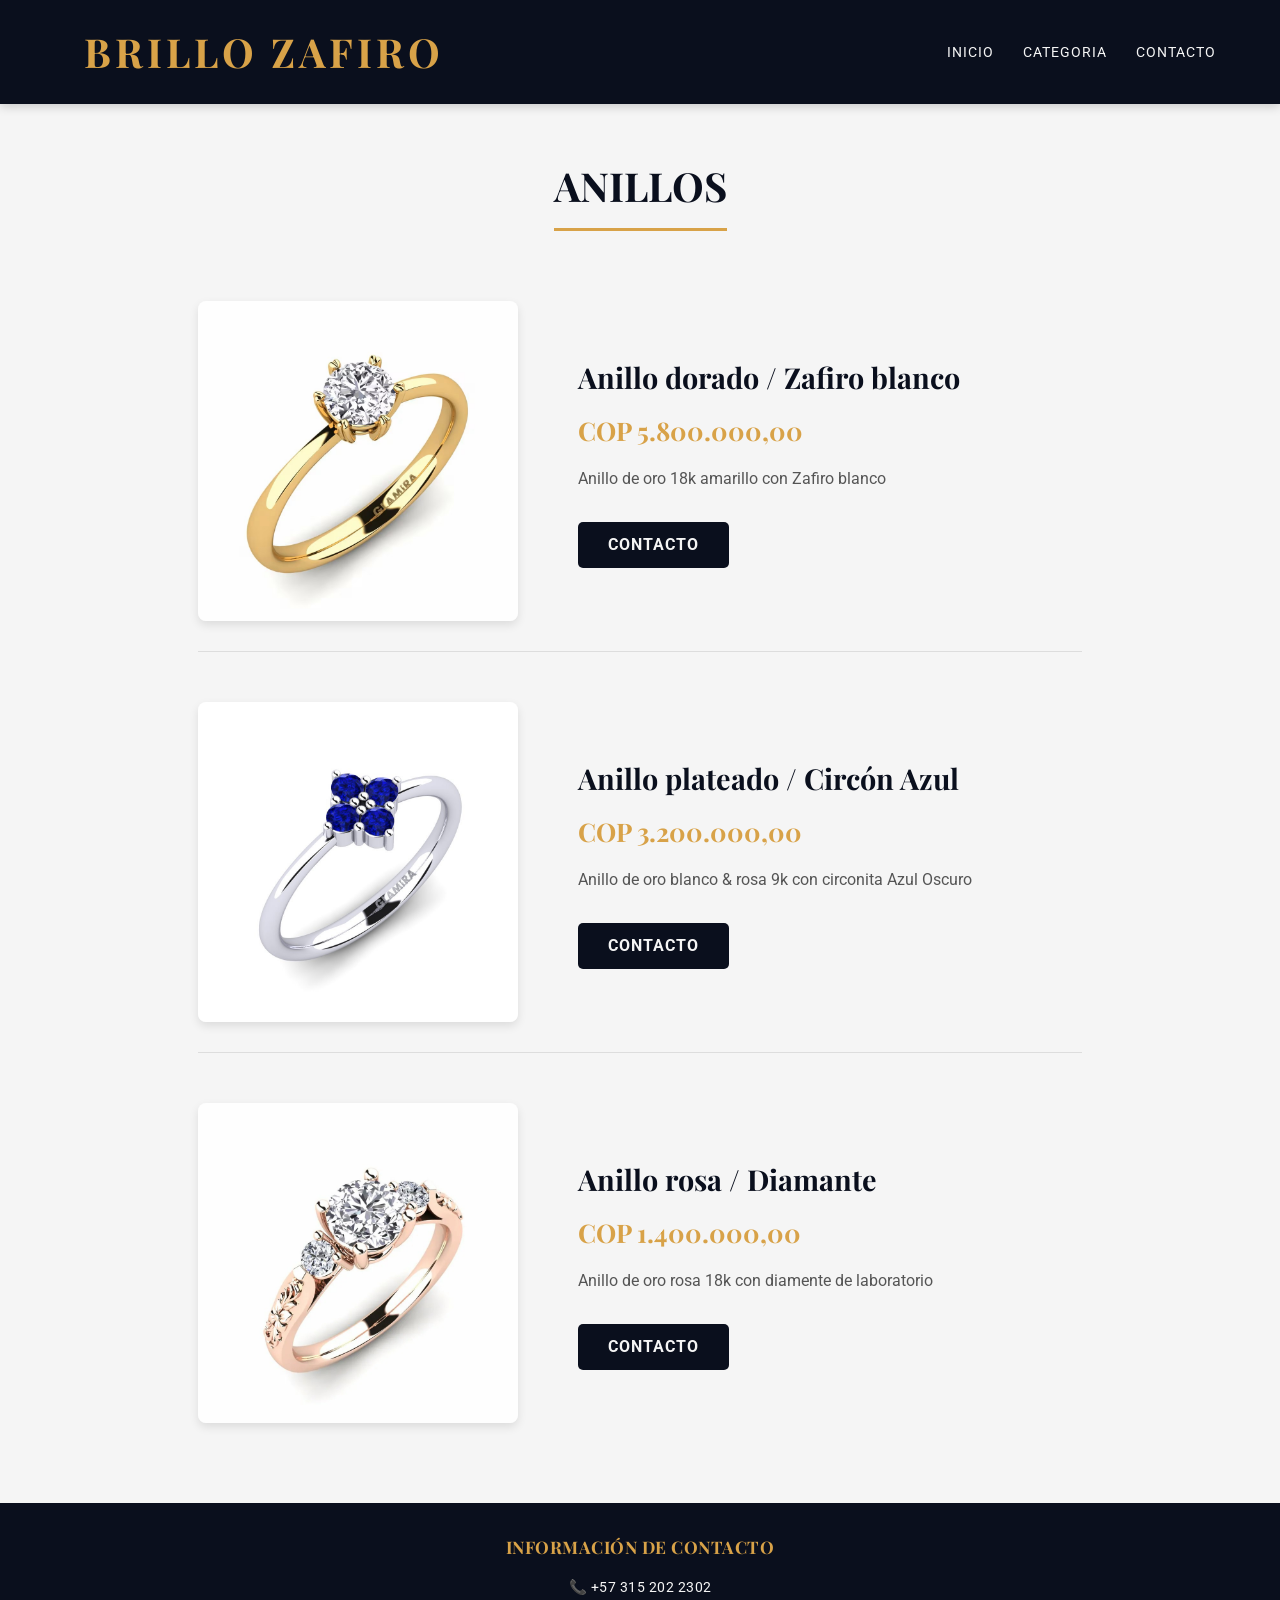
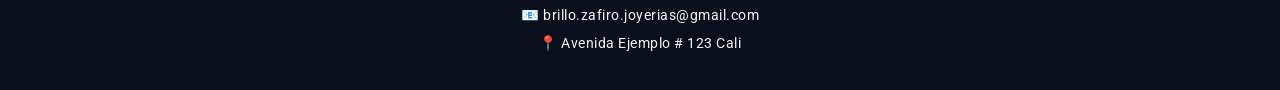
==== anillos.html @ 5e61fccf "Versión inicial del sitio" ====
<!DOCTYPE html>
<html lang="es">
<head>
    
    <meta charset="UTF-8">
    
    <meta name="viewport" content="width=device-width, initial-scale=1.0">
    
    <title>Brillo Zafiro - Anillos</title>
    
    <link rel="stylesheet" href="styles.css">
    
    <link href="https://fonts.googleapis.com/css2?family=Playfair+Display:wght@400;700&family=Roboto:wght@300;400&display=swap" rel="stylesheet">
</head>
<body>
    
    <header class="header">
        
        <div class="brand">BRILLO ZAFIRO</div>
        
        <nav class="nav">
            
            <a href="index.html">INICIO</a>
            
            <a href="categorias.html">CATEGORIA</a>
            
            <a href="contacto.html">CONTACTO</a>
            
        </nav>
        
    </header>
    
    
    <main id="content">
        
        <section class="product-list">
            
            <h1 class="page-title">ANILLOS</h1>
            
            
            <div class="product-detail-item">
                
                <img src="img/anillo-zafiro.jpg" alt="Anillo dorado / Zafiro blanco">
                <div class="product-text">
                    
                    <h2>Anillo dorado / Zafiro blanco</h2>
                    
                    <p class="price">COP 5.800.000,00</p>
                    
                    <p class="description">Anillo de oro 18k amarillo con Zafiro blanco</p>
                    
                    <a href="contacto.html" class="btn contact-btn">CONTACTO</a>
                    
                </div>
                
            </div>
            
            
            <div class="product-detail-item">
                
                <img src="img/anillo-circon.jpg" alt="Anillo plateado / Circón Azul">
                <div class="product-text">
                    
                    <h2>Anillo plateado / Circón Azul</h2>
                    
                    <p class="price">COP 3.200.000,00</p>
                    
                    <p class="description">Anillo de oro blanco & rosa 9k con circonita Azul Oscuro</p>
                    
                    <a href="contacto.html" class="btn contact-btn">CONTACTO</a>
                    
                </div>
                
            </div>
            
            
            <div class="product-detail-item">
                
                <img src="img/anillo-diamante.jpg" alt="Anillo rosa / Diamante">
                <div class="product-text">
                    
                    <h2>Anillo rosa / Diamante</h2>
                    
                    <p class="price">COP 1.400.000,00</p>
                    
                    <p class="description">Anillo de oro rosa 18k con diamente de laboratorio</p>
                    
                    <a href="contacto.html" class="btn contact-btn">CONTACTO</a>
                    
                </div>
                
            </div>
            
        </section>
        
    </main>
    
    
    <footer class="contact-info">
        
        <h3>INFORMACIÓN DE CONTACTO</h3>
        <p>📞 +57 315 202 2302</p>
        <p>📧 brillo.zafiro.joyerias@gmail.com</p>
        <p>📍 Avenida Ejemplo # 123 Cali</p>
    </footer>
</body>
</html>
---- styles.css ----
/* --- 1. Variables y Reset Básico --- */
:root {
    --color-primary: #0A0F1D; /* Azul oscuro Zafiro */
    --color-secondary: #d8a248; /* Nuevo tono dorado */
    --color-text-light: #F5F5F5;
    --font-heading: 'Playfair Display', serif;
    --font-body: 'Roboto', sans-serif;
}

* {
    margin: 0;
    padding: 0;
    box-sizing: border-box;
}

body {
    font-family: var(--font-body);
    color: var(--color-primary);
    background-color: var(--color-text-light);
    line-height: 1.6;
}

/* --- 2. Encabezado y Navegación (Común) --- */
.header {
    background-color: var(--color-primary);
    color: var(--color-text-light);
    display: flex;
    justify-content: flex-start;
    align-items: center;
    padding: 20px 5%;
    box-shadow: 0 2px 10px rgba(0, 0, 0, 0.2);
}

.logo {
    height: 100%;
    display: flex;
    align-items: center;
}

.logo img {
    height: 100%;
    width: auto;
    object-fit: contain;
    max-height: 120px;
}

.brand {
    font-family: var(--font-heading);
    font-size: 2.5em;
    letter-spacing: 4px;
    font-weight: 700;
    color: var(--color-secondary);
    margin-right: auto;
    padding-left: 20px;
}

.nav a {
    color: var(--color-text-light);
    text-decoration: none;
    margin-left: 25px;
    font-size: 0.9em;
    letter-spacing: 1px;
    transition: color 0.3s;
}

.nav a:hover {
    color: var(--color-secondary);
}

/* --- 3. Títulos de Página (Común) --- */
#content {
    padding: 0 5%;
    text-align: center;
}

/* Espaciado específico para la página de categorías: separa el título del header
   y aleja las tarjetas del pie de página */
.categories-page {
    padding-top: 120px;   /* separa el título del header */
    padding-bottom: 220px; /* más espacio entre categorías y footer */
}

@media (max-width: 800px) {
    .categories-page {
        padding-top: 60px;
        padding-bottom: 100px;
    }

    /* Ajustes para grid de categorías en móvil: 1 columna y tamaño de imagen más pequeño */
    .category-grid {
        grid-template-columns: 1fr;
        grid-template-rows: auto;
        max-width: 700px;
        margin: 0 auto;
        padding: 0 10px;
    }

    .category-item img {
        height: 300px;
    }

    /* Reiniciar hero full-bleed behavior en móviles para evitar horizontal scroll */
    .hero {
        width: 100%;
        margin-left: 0;
        height: 50vh;
        min-height: 260px;
    }
}

/* Añadir margen extra a la sección de categorías para separar del footer */
.categories {
    margin-bottom: 60px;
}

.page-title {
    font-family: var(--font-heading);
    font-size: 2.5em;
    margin-bottom: 40px;
    color: var(--color-primary);
    border-bottom: 3px solid var(--color-secondary);
    display: inline-block;
    padding-bottom: 10px;
}

/* --- 4. Estilos de la Página de Inicio (index.html) --- */
.hero {
    /* Robust full-bleed hero: uses negative 50vw margins so it spans the full viewport width
       while staying centered and avoiding layout issues caused by container padding. */
    position: relative;
    left: 50%;
    right: 50%;
    margin-left: -50vw;
    margin-right: -50vw;
    width: 100vw;
    height: 80vh;
    min-height: 400px;
    background-size: cover;
    background-position: center;
    display: flex;
    align-items: center;
    justify-content: center;
    text-align: center;
    z-index: 1;
}

.hero::after {
    content: '';
    position: absolute;
    top: 0;
    left: 0;
    right: 0;
    bottom: 0;
    background-color: rgba(0, 0, 0, 0.2); 
    z-index: 2;
}

.hero-text {
    z-index: 3;
    color: var(--color-text-light);
    max-width: 80%;
}

.elegant-text {
    font-family: var(--font-heading);
    font-size: 3.5em;
    font-weight: 700;
    margin-bottom: 25px;
    text-shadow: 2px 2px 8px rgba(0, 0, 0, 0.6);
}

.featured-products {
    padding: 60px 5%;
    text-align: center;
}

.featured-products h2 {
    font-family: var(--font-heading);
    font-size: 2em;
    margin-bottom: 40px;
    color: var(--color-primary);
}

.product-grid {
    display: flex;
    justify-content: space-around;
    gap: 20px;
    max-width: 900px;
    margin: 0 auto;
}

.product-item {
    flex-basis: 30%; 
    text-align: center;
    overflow: hidden;
}

.product-item img {
    width: 100%;
    height: 250px;
    object-fit: cover;
    display: block;
    border-radius: 5px;
    transition: opacity 0.3s;

    /* Mostrar imágenes completas en móviles para productos destacados */
    .product-grid .product-item img {
        width: 100%;
        height: auto;
        max-width: 100%;
        object-fit: contain; /* no recorta, muestra toda la imagen */
        border-radius: 5px;
    }
}

.product-item:hover img {
    opacity: 0.8;
}

.product-item p {
    margin-top: 15px;
    font-weight: 700;
    letter-spacing: 1px;
    color: var(--color-secondary);
}

.product-item a {
    text-decoration: none;
    color: inherit;
}

.product-gallery {
    padding: 60px 5%;
    text-align: center;
    background-image: url('img/fondo-galeria.jpg');
    background-size: cover;
    background-position: center;
    background-attachment: fixed;
    position: relative;
}

.product-gallery::before {
    content: '';
    position: absolute;
    top: 0;
    left: 0;
    right: 0;
    bottom: 0;
    background-color: rgba(240, 240, 240, 0.9);
    z-index: 1;
}

.product-gallery > * {
    position: relative;
    z-index: 2;
}

.product-gallery h3 {
    font-size: 0.85em;
    color: #666;
    margin-bottom: 10px;
}

.product-gallery h2 {
    font-family: var(--font-heading);
    font-size: 2em;
    margin-bottom: 30px;
    color: var(--color-primary);
}

.gallery-grid {
    display: grid;
    grid-template-columns: repeat(auto-fit, minmax(250px, 1fr));
    gap: 25px;
    max-width: 1200px;
    margin: 0 auto;
}

.gallery-item {
    position: relative;
    overflow: hidden;
    border-radius: 5px;
    box-shadow: 0 2px 10px rgba(0, 0, 0, 0.1);
}

.gallery-item img {
    width: 100%;
    height: 300px;
    object-fit: cover;
    display: block;
}

/* --- 5. Estilos de la Página de Categorías (categorias.html) --- */

.category-grid {
    display: grid;
    grid-template-columns: repeat(2, 1fr);
    grid-template-rows: repeat(2, 1fr);
    gap: 30px;
    max-width: 1000px;
    margin: 0 auto;
    padding: 0 20px;
}

.category-item {
    position: relative;
    overflow: hidden;
    border-radius: 8px;
    box-shadow: 0 4px 15px rgba(0, 0, 0, 0.1);
    transition: transform 0.3s, box-shadow 0.3s;
}

.category-item:hover {
    transform: translateY(-5px);
    box-shadow: 0 8px 25px rgba(0, 0, 0, 0.2);
}

.category-item img {
    width: 100%;
    height: 400px;
    object-fit: cover;
    display: block;
    transition: transform 0.5s;
}

.category-item:hover img {
    transform: scale(1.05);
}

.category-info {
    position: absolute;
    bottom: 0;
    left: 0;
    right: 0;
    background-color: rgba(10, 15, 29, 0.7); 
    color: var(--color-text-light);
    padding: 20px;
    transform: translateY(100%);
    transition: transform 0.4s ease-out;
}

.category-item:hover .category-info {
    transform: translateY(0);
}

.category-info h2 {
    font-family: var(--font-heading);
    font-size: 1.5em;
    margin-bottom: 10px;
    letter-spacing: 2px;
}

/* --- 6. Estilos de la Lista de Productos (anillos.html, aretes.html, etc.) --- */
.product-list {
    padding: 50px 5%;
    max-width: 1000px;
    margin: 0 auto;
}

.product-detail-item {
    display: flex;
    flex-direction: row;
    align-items: center;
    justify-content: flex-start;
    gap: 40px;
    padding: 30px 0;
    border-bottom: 1px solid #ddd;
    margin-bottom: 20px;
}

.product-detail-item:last-child {
    border-bottom: none; 
    margin-bottom: 0;
}

.product-detail-item img {
    /* Imágenes cuadradas: usar aspect-ratio para mantener 1:1 y object-fit para recorte */
    width: 320px;
    max-width: 40vw;
    aspect-ratio: 1 / 1;
    height: auto; /* la altura se deriva del aspect-ratio */
    object-fit: cover;
    border-radius: 8px;
    box-shadow: 0 4px 10px rgba(0, 0, 0, 0.1);
}

.product-text {
    flex: 1;
    padding: 0 20px;
    text-align: left;
}

.product-text h2 {
    font-family: var(--font-heading);
    font-size: 1.8em;
    color: var(--color-primary);
    margin-bottom: 10px;
}

.product-text .price {
    font-family: var(--font-heading);
    font-size: 1.6em;
    font-weight: 700;
    color: var(--color-secondary); 
    margin-bottom: 15px;
}

.product-text .description {
    font-size: 1em;
    color: #555;
    margin-bottom: 30px;
}

/* --- 7. Estilos de la Página de Contacto (contacto.html) --- */
.contact-section {
    padding: 50px 5%;
    max-width: 1200px;
    margin: 0 auto;
    text-align: center;
}

.contact-subtitle {
    font-size: 1.1em;
    color: #555;
    margin-bottom: 40px;
}

.contact-container {
    display: flex;
    justify-content: space-between;
    gap: 40px;
    text-align: left;
}

.contact-form-wrapper {
    flex: 2; 
    padding: 30px;
    border: 1px solid #ddd;
    border-radius: 8px;
    background-color: #fff;
    box-shadow: 0 4px 10px rgba(0, 0, 0, 0.05);
}

.contact-info-map {
    flex: 1; 
    padding: 30px;
    border: 1px solid #ddd;
    border-radius: 8px;
    background-color: #fff;
    box-shadow: 0 4px 10px rgba(0, 0, 0, 0.05);
}

.contact-form-wrapper h2, .contact-info-map h2 {
    font-family: var(--font-heading);
    color: var(--color-primary);
    border-bottom: 2px solid var(--color-secondary);
    padding-bottom: 10px;
    margin-bottom: 25px;
}

.form-group {
    margin-bottom: 20px;
}

.form-group label {
    display: block;
    font-weight: 700;
    margin-bottom: 5px;
    color: var(--color-primary);
}

.form-group input[type="text"],
.form-group input[type="email"],
.form-group textarea {
    width: 100%;
    padding: 10px;
    border: 1px solid #ccc;
    border-radius: 4px;
    font-size: 1em;
    font-family: var(--font-body);
}

.form-group textarea {
    resize: vertical;
}

.map-placeholder {
    height: 250px;
    background-color: #eee;
    border: 1px solid #ccc;
    display: flex;
    flex-direction: column;
    justify-content: center;
    align-items: center;
    text-align: center;
    color: #666;
    border-radius: 4px;
    margin-top: 15px;
}

/* --- 8. Estilos de Botones (Común) --- */

.btn {
    text-decoration: none;
    font-weight: 700;
    transition: background-color 0.3s, transform 0.3s, color 0.3s;
}

.btn.banner-btn {
    display: inline-block;
    background-color: var(--color-secondary);
    color: var(--color-primary);
    padding: 12px 35px;
    border-radius: 5px;
    font-size: 1.1em;
    letter-spacing: 1px;
    box-shadow: 0 4px 6px rgba(0, 0, 0, 0.2);
    border: none;
    cursor: pointer;
}

.btn.banner-btn:hover {
    background-color: var(--color-text-light);
    transform: scale(1.05);
}

.btn.category-btn {
    display: inline-block;
    background-color: var(--color-secondary);
    color: var(--color-primary);
    padding: 8px 20px;
    border-radius: 5px;
    font-size: 0.9em;
}

.btn.category-btn:hover {
    background-color: var(--color-text-light);
    color: var(--color-primary);
}

.btn.gallery-btn {
    position: absolute;
    bottom: 15px;
    left: 50%;
    transform: translateX(-50%);
    background-color: rgba(10, 15, 29, 0.85);
    color: var(--color-text-light);
    padding: 8px 15px;
    border-radius: 4px;
    font-size: 0.9em;
}

.btn.gallery-btn:hover {
    background-color: var(--color-secondary);
    color: var(--color-primary);
}

.btn.contact-btn {
    display: inline-block;
    background-color: var(--color-primary);
    color: var(--color-text-light);
    padding: 10px 30px;
    border-radius: 5px;
    font-size: 1em;
    letter-spacing: 1px;
}

.btn.contact-btn:hover {
    background-color: var(--color-secondary);
    color: var(--color-primary);
    transform: scale(1.05);
}


/* --- 9. Pie de Página (Común) --- */
.contact-info {
    background-color: var(--color-primary);
    color: var(--color-text-light);
    text-align: center;
    padding: 30px 5%;
    font-size: 0.9em;
    letter-spacing: 0.5px;
}

.contact-info h3 {
    font-family: var(--font-heading);
    color: var(--color-secondary);
    margin-bottom: 15px;
    font-size: 1.2em;
}

.contact-info p {
    margin: 5px 0;
}

/* --- 10. Responsividad (Ajustes para móviles) --- */
@media (max-width: 800px) {
    .header {
        flex-direction: column;
        text-align: center;
    }
    .brand {
        margin-top: 5px;
    }
    .nav {
        margin-top: 15px;
    }
    .nav a {
        margin: 0 10px;
    }
    .elegant-text {
        font-size: 2em;
    }
    .product-grid {
        flex-direction: column;
    }
    .contact-container {
        flex-direction: column;
    }
    .product-detail-item {
        flex-direction: column; 
        text-align: center;
    }
    .product-detail-item img {
        width: 80%;
        max-width: 320px;
        aspect-ratio: 1 / 1;
        height: auto;
        margin-bottom: 20px;
    }
    .product-text {
        width: 100%;
        padding: 0;
    }
}
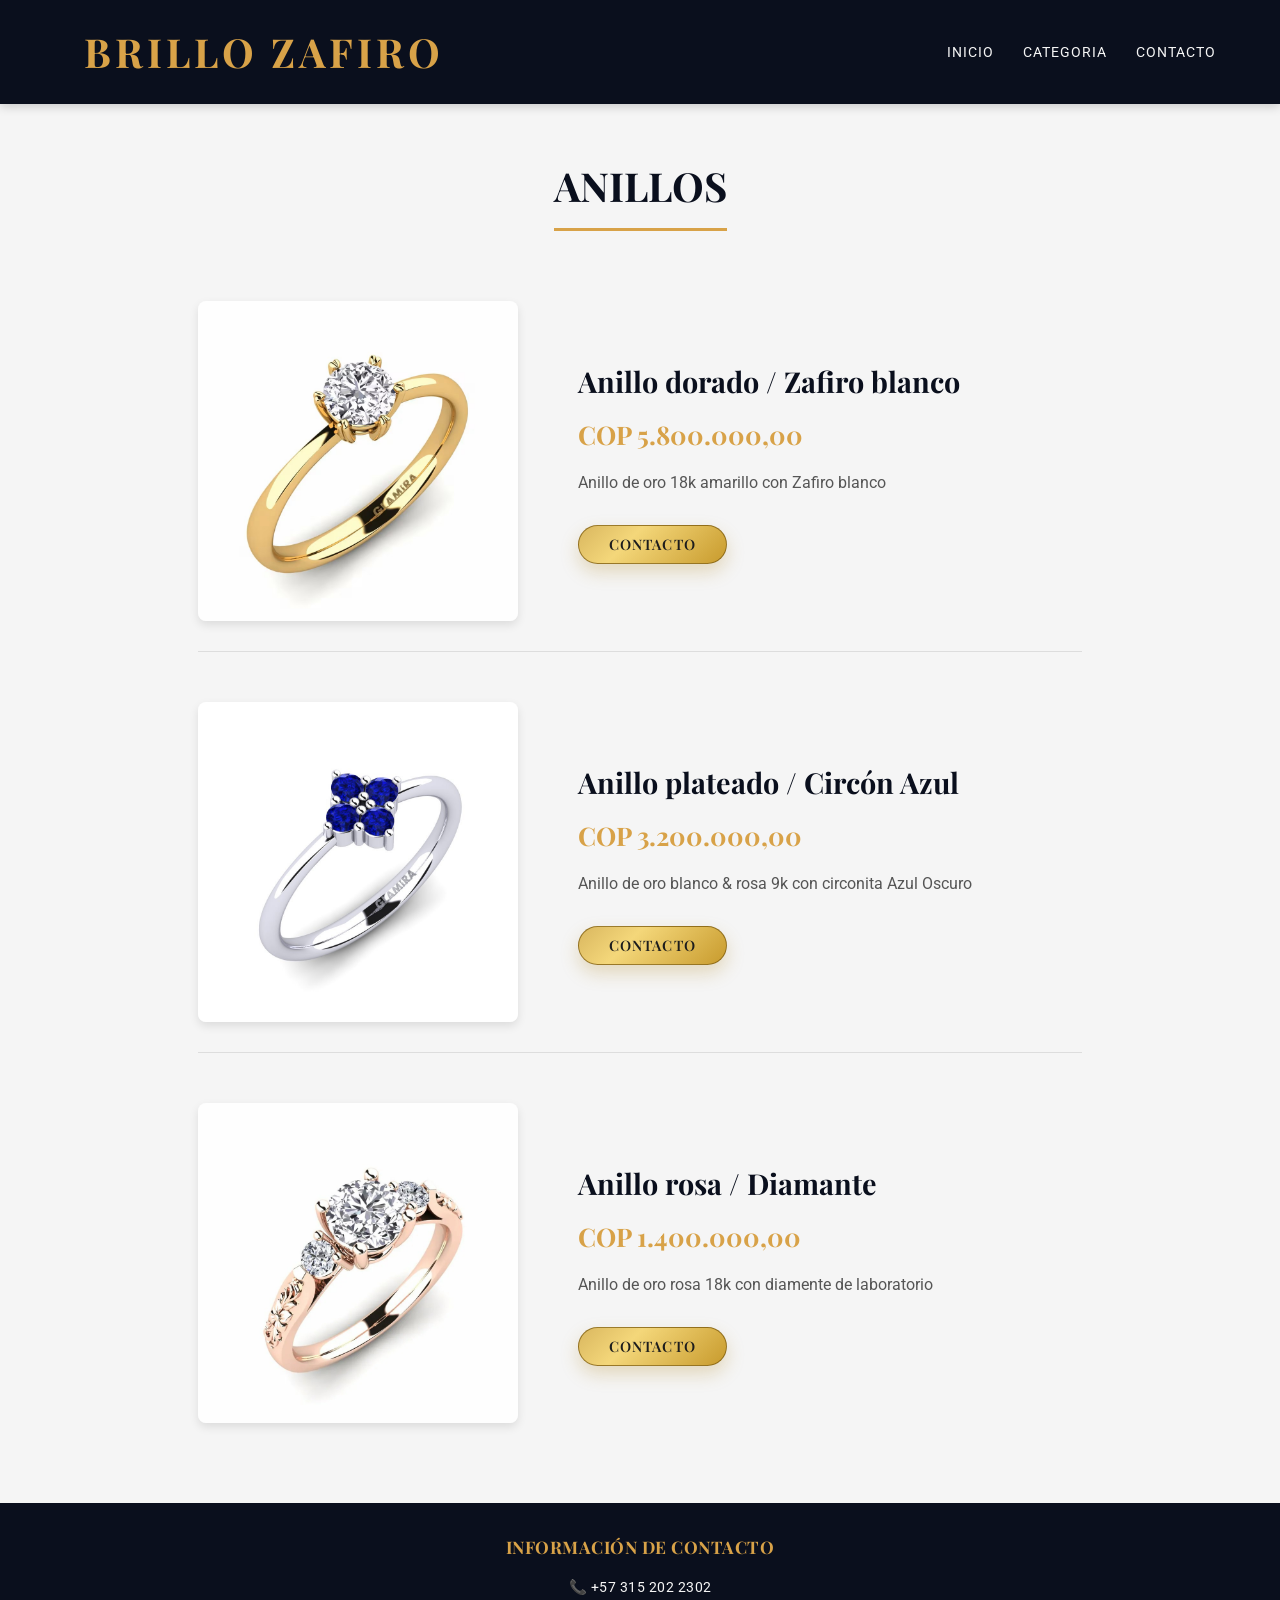
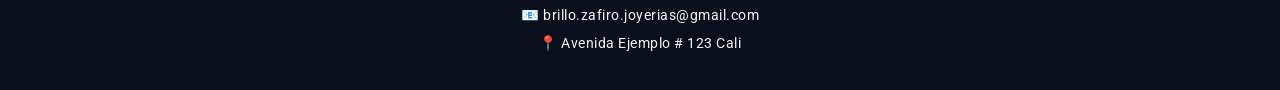
==== commit c4cf1734: "Actualización del banner y diseño" ====
--- a/anillos.html
+++ b/anillos.html
@@ -49,7 +49,7 @@
                     
                     <p class="description">Anillo de oro 18k amarillo con Zafiro blanco</p>
                     
-                    <a href="contacto.html" class="btn contact-btn">CONTACTO</a>
+                    <a href="contacto.html" class="custom-btn contact-btn">CONTACTO</a>
                     
                 </div>
                 
@@ -67,7 +67,7 @@
                     
                     <p class="description">Anillo de oro blanco & rosa 9k con circonita Azul Oscuro</p>
                     
-                    <a href="contacto.html" class="btn contact-btn">CONTACTO</a>
+                    <a href="contacto.html" class="custom-btn contact-btn">CONTACTO</a>
                     
                 </div>
                 
@@ -85,7 +85,7 @@
                     
                     <p class="description">Anillo de oro rosa 18k con diamente de laboratorio</p>
                     
-                    <a href="contacto.html" class="btn contact-btn">CONTACTO</a>
+                    <a href="contacto.html" class="custom-btn contact-btn">CONTACTO</a>
                     
                 </div>
                 
--- a/styles.css
+++ b/styles.css
@@ -135,6 +135,7 @@
     width: 100vw;
     height: 80vh;
     min-height: 400px;
+    background: none !important;
     background-size: cover;
     background-position: center;
     display: flex;
@@ -142,6 +143,22 @@
     justify-content: center;
     text-align: center;
     z-index: 1;
+    overflow: hidden;
+}
+
+.hero::before {
+    content: '';
+    position: absolute;
+    top: 0;
+    left: 0;
+    width: 200%;
+    height: 100%;
+    background-image: url('img/banner-ring.jpg');
+    background-repeat: repeat-x;
+    background-size: auto 100%;
+    background-position: center center;
+    animation: hero-pan 30s linear infinite;
+    z-index: 0;
 }
 
 .hero::after {
@@ -151,22 +168,36 @@
     left: 0;
     right: 0;
     bottom: 0;
-    background-color: rgba(0, 0, 0, 0.2); 
+    background-color: rgba(0, 0, 0, 0.24); 
     z-index: 2;
 }
 
 .hero-text {
+    position: relative;
     z-index: 3;
-    color: var(--color-text-light);
-    max-width: 80%;
+    color: #f5efe6;
+    max-width: 620px;
+    padding: 0 20px;
+}
+
+@keyframes hero-pan {
+    0% {
+        transform: translateX(0);
+    }
+    100% {
+        transform: translateX(-50%);
+    }
 }
 
 .elegant-text {
     font-family: var(--font-heading);
-    font-size: 3.5em;
-    font-weight: 700;
-    margin-bottom: 25px;
-    text-shadow: 2px 2px 8px rgba(0, 0, 0, 0.6);
+    font-size: clamp(2.2em, 2.7vw, 3.4em);
+    font-weight: 600;
+    letter-spacing: 0.04em;
+    line-height: 0.96;
+    margin-bottom: 24px;
+    text-shadow: 0 2px 10px rgba(0, 0, 0, 0.35);
+    color: #f5efe6;
 }
 
 .featured-products {
@@ -197,18 +228,19 @@
 
 .product-item img {
     width: 100%;
-    height: 250px;
+    height: 290px;
     object-fit: cover;
     display: block;
     border-radius: 5px;
     transition: opacity 0.3s;
-
-    /* Mostrar imágenes completas en móviles para productos destacados */
+}
+
+@media (max-width: 768px) {
     .product-grid .product-item img {
         width: 100%;
         height: auto;
         max-width: 100%;
-        object-fit: contain; /* no recorta, muestra toda la imagen */
+        object-fit: contain;
         border-radius: 5px;
     }
 }
@@ -500,77 +532,74 @@
 
 /* --- 8. Estilos de Botones (Común) --- */
 
-.btn {
+/* --- 8. Estilos de Botones (Común) --- */
+
+.custom-btn {
+    display: inline-block;
     text-decoration: none;
-    font-weight: 700;
-    transition: background-color 0.3s, transform 0.3s, color 0.3s;
-}
-
-.btn.banner-btn {
-    display: inline-block;
-    background-color: var(--color-secondary);
-    color: var(--color-primary);
-    padding: 12px 35px;
-    border-radius: 5px;
-    font-size: 1.1em;
-    letter-spacing: 1px;
-    box-shadow: 0 4px 6px rgba(0, 0, 0, 0.2);
-    border: none;
-    cursor: pointer;
-}
-
-.btn.banner-btn:hover {
-    background-color: var(--color-text-light);
-    transform: scale(1.05);
-}
-
-.btn.category-btn {
-    display: inline-block;
-    background-color: var(--color-secondary);
-    color: var(--color-primary);
-    padding: 8px 20px;
-    border-radius: 5px;
-    font-size: 0.9em;
-}
-
-.btn.category-btn:hover {
-    background-color: var(--color-text-light);
-    color: var(--color-primary);
-}
-
-.btn.gallery-btn {
+    font-family: var(--font-heading);
+    font-weight: 600;
+    letter-spacing: 0.08em;
+    text-transform: uppercase;
+    transition: transform 0.25s ease, box-shadow 0.25s ease, filter 0.25s ease, background 0.25s ease, color 0.25s ease;
+    border: 1px solid rgba(120, 88, 12, 0.7);
+    box-shadow: 0 8px 18px rgba(179, 141, 43, 0.28);
+    background: linear-gradient(135deg, #d9b75f 0%, #f4d77a 35%, #c89b2d 100%);
+    color: #1d1d1d;
+}
+
+.custom-btn:hover,
+.btn:hover {
+    transform: translateY(-2px) scale(1.02);
+    box-shadow: 0 12px 22px rgba(179, 141, 43, 0.38);
+    filter: brightness(1.03);
+}
+
+/* BOTÓN DEL BANNER */
+
+.custom-btn.banner-btn {
+    padding: 14px 34px;
+    border-radius: 999px;
+    font-size: 0.96em;
+}
+
+
+/* BOTONES DE CATEGORÍAS */
+
+.custom-btn.category-btn {
+    padding: 10px 22px;
+    border-radius: 999px;
+    font-size: 0.8em;
+}
+
+
+/* BOTONES DE LA GALERÍA */
+
+.custom-btn.gallery-btn {
     position: absolute;
     bottom: 15px;
     left: 50%;
     transform: translateX(-50%);
-    background-color: rgba(10, 15, 29, 0.85);
-    color: var(--color-text-light);
-    padding: 8px 15px;
-    border-radius: 4px;
+    padding: 9px 18px;
+    border-radius: 999px;
+    font-size: 0.75em;
+}
+
+.custom-btn.gallery-btn:hover {
+    transform: translateX(-50%) translateY(-2px);
+}
+
+
+/* BOTÓN DE CONTACTO */
+
+.btn.contact-btn,
+.custom-btn.contact-btn {
+    padding: 10px 30px;
+    border-radius: 999px;
     font-size: 0.9em;
-}
-
-.btn.gallery-btn:hover {
-    background-color: var(--color-secondary);
-    color: var(--color-primary);
-}
-
-.btn.contact-btn {
-    display: inline-block;
-    background-color: var(--color-primary);
-    color: var(--color-text-light);
-    padding: 10px 30px;
-    border-radius: 5px;
-    font-size: 1em;
-    letter-spacing: 1px;
-}
-
-.btn.contact-btn:hover {
-    background-color: var(--color-secondary);
-    color: var(--color-primary);
-    transform: scale(1.05);
-}
-
+    text-decoration: none;
+    line-height: 1.2;
+}
 
 /* --- 9. Pie de Página (Común) --- */
 .contact-info {
